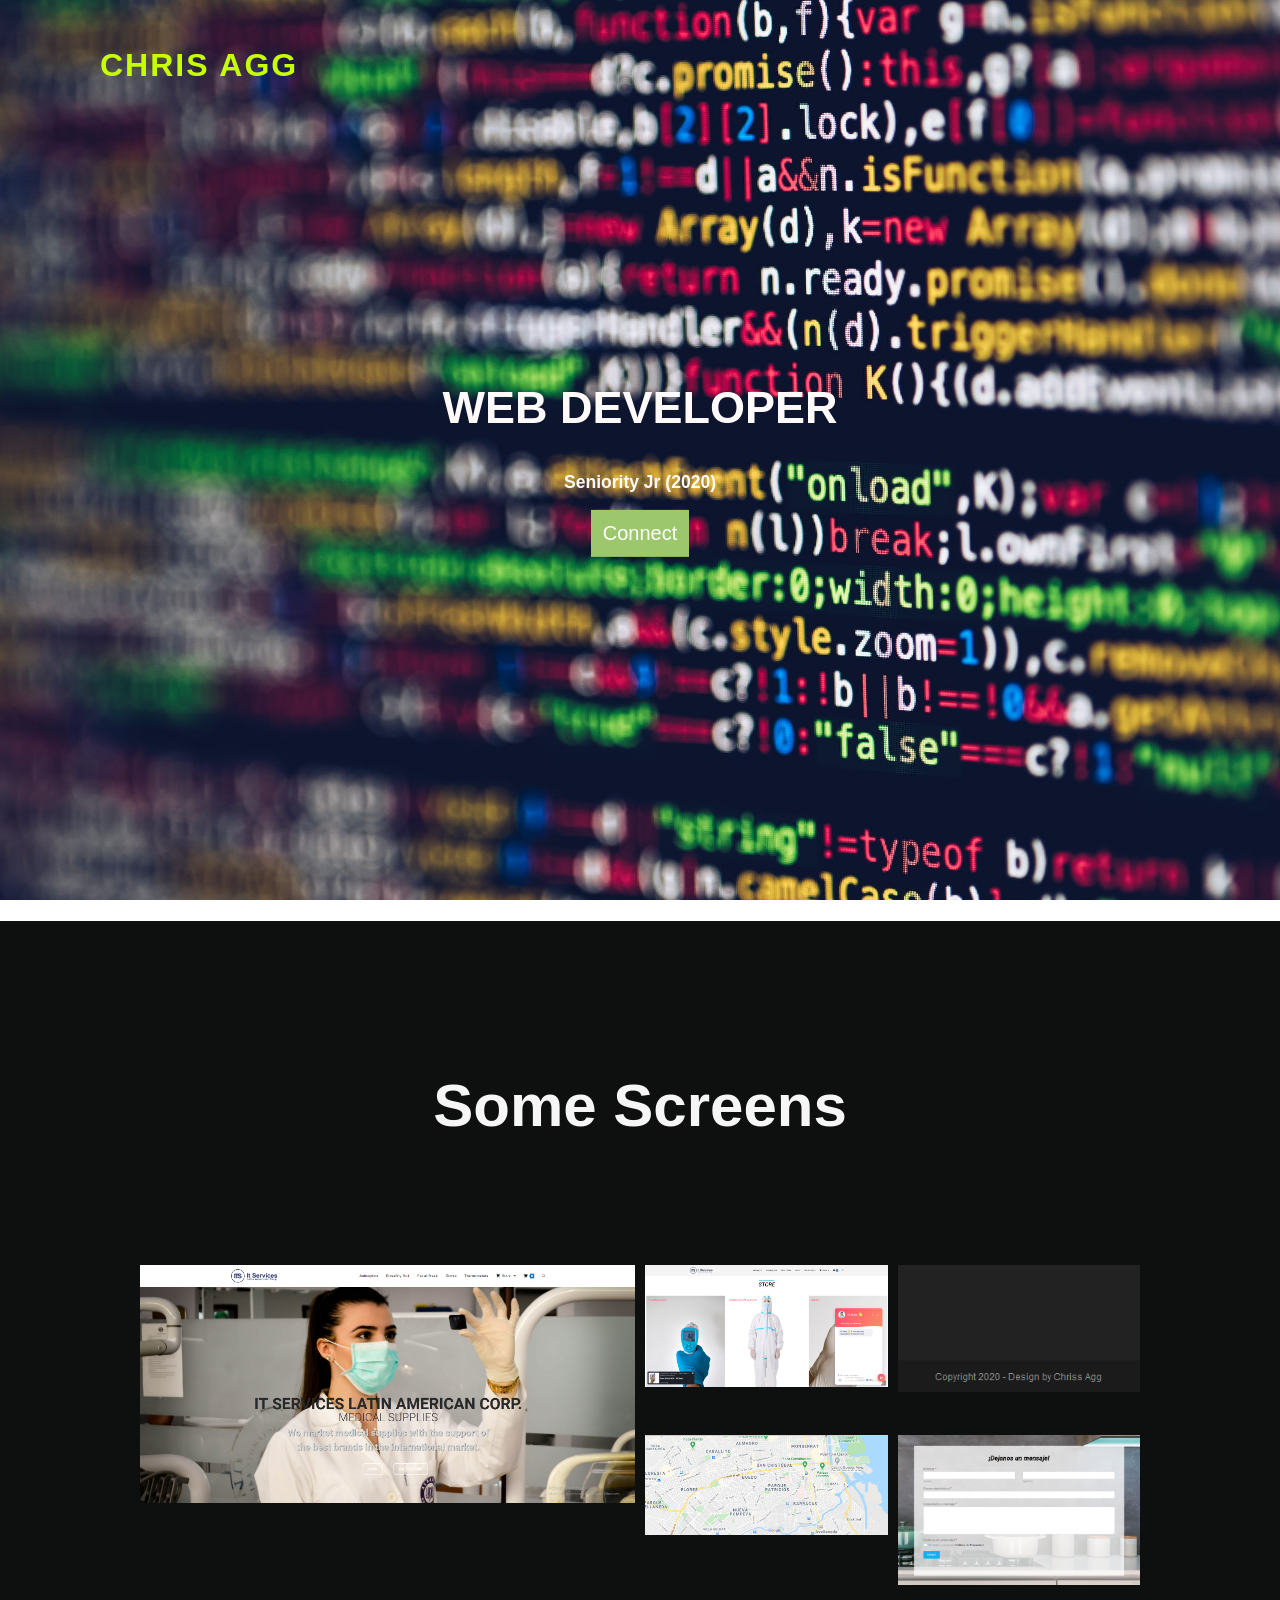
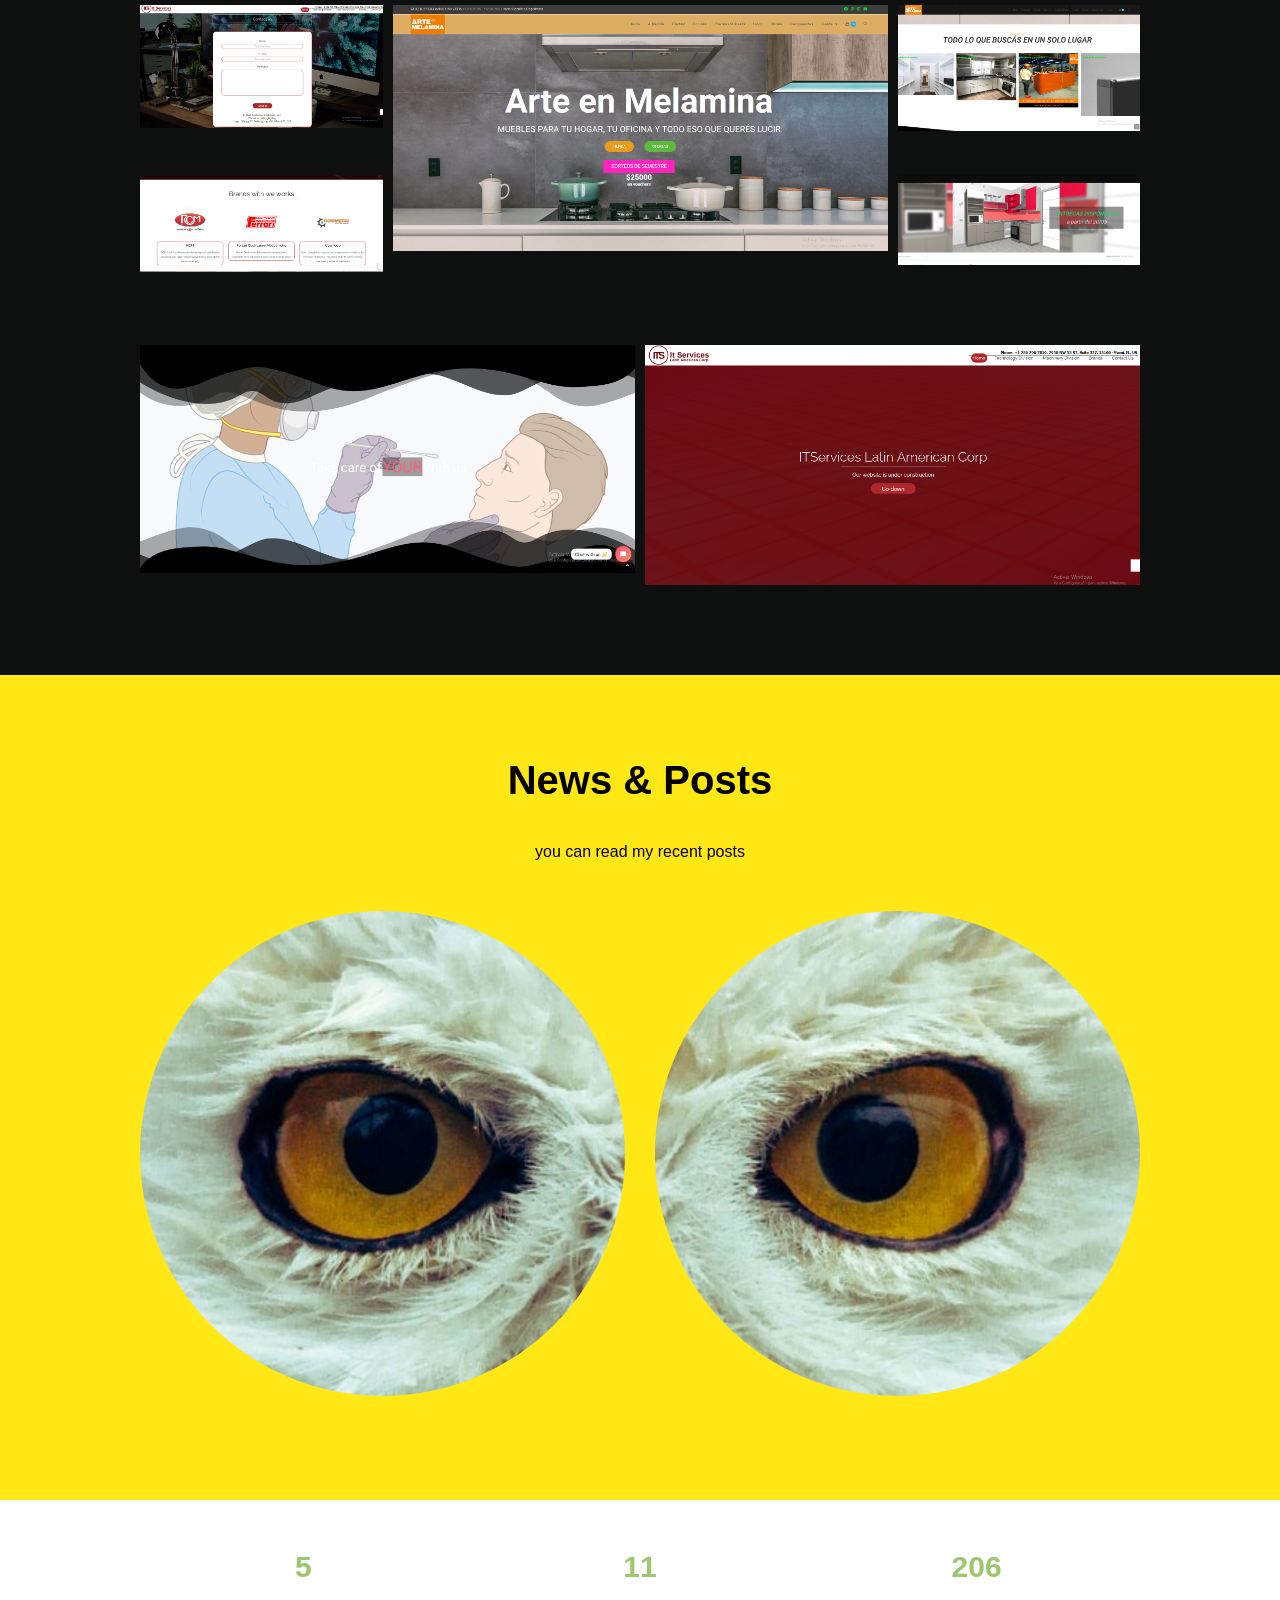
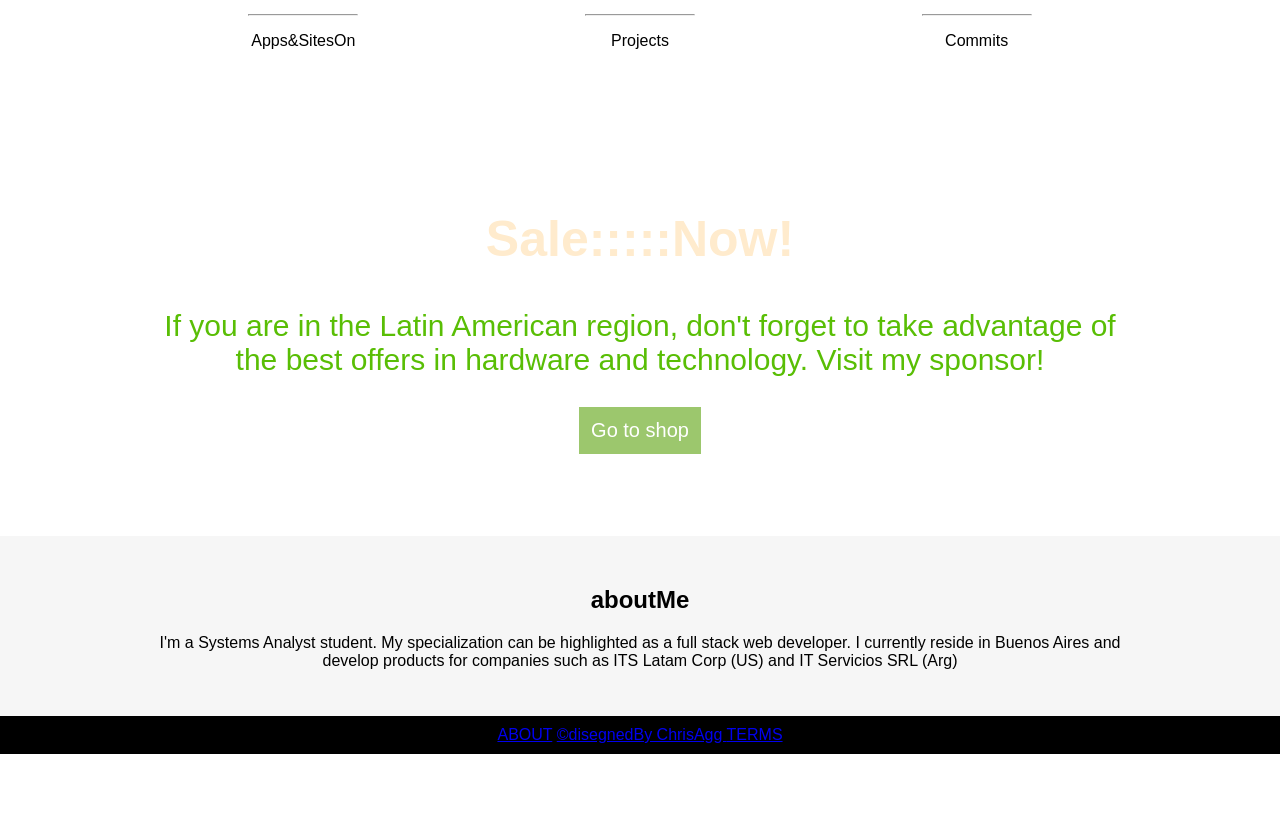
==== chrisagghome.html @ 58f69cbe "version 1.1.0" ====
<!DOCTYPE html>
<html lang="en">
<head>
    
    <!------META------------>
    <meta charset="UTF-8">
    <meta name="viewport" content="width=device-width, initial-scale=1.0, user-scalable=no">
    <!-------links---------->
    <link rel="stylesheet" href="css/style1.css">

    <!----scripts------->
    <!--  <script src="js/js1.js"></script> --> 

    <!-------Title------->
    <title>ChrisAgg-WebDebeloper</title>
</head>
<body>

    
     <!-------------HEADER--------------->

    <header>
        <a href="#" class="logo">CHRIS AGG</a>
        
        <ul>
            
            <li><a href="#">I'm</a></li>
            <li><a href="#">Reels</a></li>
            <li><a href="#">Creative</a></li>
            
        </ul>
    
    </header>


 

    
    <!---------TITULO     PRINCIPAL--------->
    <section class="banner">
    <div class="banner__descripcion">
        <div class="contenedor">
            <h1>WEB DEVELOPER</h1>
            <h3>Seniority Jr (2020)</h3>
            <input type="button" value="Connect" onclick="redirect()" class="button__banner">
        </div>
    </div>
    </section>


    <!-------GALERIA--------->
    <section class="galeria">
        <div class="contenedor">
            <h1>Some Screens</h1>
            <article class="grid">
                <div class="big"><img src="./img/Pant1.png" alt="1"></div>
                <div><img src="./img/Pant2.png" alt="2"></div>
                <div><img src="./img/Pant11.png" alt="3"></div>
                <div><img src="./img/Pant12.png" alt="4"></div>
                <div><img src="./img/Pant10.png" alt="5"></div>
                <div><img src="./img/Pant6.png" alt="6"></div>
                <div class="big"><img src="./img/Pant7.png" alt="7"></div>
                <div><img src="./img/Pant8.png" alt="8"></div>
                <div class="big"><img src="./img/Pant3.png" alt="9"></div>
                <div><img src="./img/Pant5.png" alt="10"></div>
                <div><img src="./img/Pant9.png" alt="11"></div>
                <div class="big"><img src="./img/Pant4.png" alt="12"></div>
            </article>
        </div>
    </section>


    <!----------TechNews--------->
    <section class="news">
        <div class="contenedor">
         <h2>News & Posts</h2>
         <p>you can read my recent posts</p>

            <div class="news__grid">
             <article class="news__columna">
                
                <img src="img/OjoI700.png" alt="1">
            
             </article>
             <article class="news__columna">
              
                <img src="img/OjoDER700M.png" alt="2">
             </article>
             
            </div>

        </div>
    </section>
    
    <!---------DEVELOPER STATS-------->
    <section class="info">
        <div class="contenedor">
            <article class="info__columna">
                <h1>5</h1><hr>
                <p>Apps&SitesOn</p>

            </article>
            <article class="info__columna">
                <h1>11</h1><hr>
                <p>Projects</p>

            </article>
            <article class="info__columna">
                <h1>206</h1><hr>
                <p>Commits</p>

            </article>
        </div>
    </section>
    <!---------BANNER 2 ----------->
    <section class="banner2">
        <div class="banner2__descripcion">
            <div class="contenedor">
                <h2>Sale:::::Now!</h2>
                <p>If you are in the Latin American region, don't forget to take advantage of the best offers in hardware and technology. Visit my sponsor!</p>
                <input type="button" value="Go to shop" onclick="redirect2()" class="button__banner">
            </div>
        </div>
    </section>


    <!-------ABOUT ME--------->
    <section class="about">
        <div class="contenedor">
         <h2>aboutMe</h2>
         <p> I'm a Systems Analyst student. My specialization can be highlighted as a full stack web developer.
            I currently reside in Buenos Aires and develop products for companies such as ITS Latam Corp (US) and IT Servicios SRL (Arg)</p>
        </div>
    </section>


    <!------------FOOTER-------------->
    <footer class="footer">
        <div class="contenedor">
            <nav id="navFoot">
             <a href="#">ABOUT</a>
             <a href="#">&copy;disegnedBy ChrisAgg </a>
             <a href="#">TERMS</a>
            </nav>
        </div>
    </footer>
    
    <script src="js/js1.js"></script>
</body>
</html>
---- css/style1.css ----
@import url('https://fonts.googleapis.com/css2?family=Cairo:wght@200;300;400;600;900&display=swap');
/*  font-family: 'Cairo', sans-serif; */
body{
    box-sizing: border-box;
    margin: 0px;
    padding: 0px;
}
*{
    font-family: sans-serif;
}
/*
a:link, a:visited, a:active {
    text-decoration:none;
}*/

.contenedor{
    width: 100%;
    margin: auto;
}


/* --------HEADER / NAV--------------- */

header {
    position: fixed;
    top: 0;
    left: 0;
    width: 100%;
    display: flex;
    justify-content: space-between;
    align-items: center;
    transition: 0.6s;
    padding: 40px 100px;
    z-index: 1000;
}
header.sticky,
header.sticky{
    padding: 5px 100px;
    background: rgba(255, 255, 255, 0.548);
}

header .logo{
    position: relative;
    font-weight: 700;
    color: #c8ff00;
    text-decoration: none;
    font-size: 2em;
    text-transform: uppercase;
    letter-spacing: 2px;
    transition: 1.5s;
}

header ul{
    position: relative ;
    display: flex;
    justify-content: center;
    align-items: center;
}

header ul li {
    position: relative;
    list-style: none;
    
}

header ul li a {
    position: relative;
    margin: 0 15px;
    text-decoration: none;
    color: #c8ff0000; /* #c8ff00 */
    letter-spacing: 2px;
    font-weight: 500px;
    transition: 0.6s;
  }

header.sticky ul li a {
    color: #000;
}

img{
    width: 100%;
}

/*-------ENCABEZADO PRINCIPAL----------------*/

.banner{
    height: 110vh;
    width: 100%;
    position: relative;
    margin-top: -69px;
    background: url('/img/pexels-photo-2004161.jpeg');
    background-size: cover;
    background-position: center;
    background-attachment: fixed;

}

.banner__descripcion{
    position: absolute; /*indico que se posicione dentro del .banner (ya que el mismo tiene una position: relative)*/
    text-align: center;
    color: snow;
    transform: translateX(-50%) translateY(-50%);
    top: 50%;
    left: 50%;
    width: 100%; /*que ocupe todo el ancho*/
    font-size: 15px;
    margin-top: 25px;
}

.button__banner{
    background: #9cc76d;
    border: none;
    padding: 12px;
    color: #fff;
    font-size: 20px;

}

.button__banner:hover{
    border: 2px solid #9cc76d;
    background: none;
}




.galeria h1{
    font-size: 60px;
    margin-top: 0;
    margin-bottom: 125px;
    text-align: center;
    color: #f6f6f6;
    padding-top: 150px;

}

.galeria{
    margin: 0px;
    background-color: #0e0f0f;

}

.news h2{
    font-size: 40px;
    text-align: center;
}

.news{
    background: #ffe815;

    padding: 50px;
}

.news__columna img{
    border-radius: 60%;
    
   
    
}

.news p{
    text-align: center;
    margin-top: 40px;
}

.news__grid{
    display: grid;
    grid-gap: 30px;
    margin-top: 50px;
    margin-bottom: 50px;
}

.info h1{
    color: #9cc76d;
    font-size: 30px;
}

.news{
    display: grid;
    grid-gap:30px;
}

.info{
    text-align: center;
}

.info__columna{
    margin: 20px;
}

.info .contenedor{
    display: grid;
    grid-gap: 10px;
}

.banner2 {
    height: 50vh;
    color: #59be05;
    position: relative;
    background: url('/img/h310-a-pro-cooling-3840.jpg');
    background-size: cover;
    background-position: left;
    background-attachment: fixed;
}

.banner2 h1{
    font-size: 28px;
    text-align: center;
}

.banner2__descripcion {
    position: absolute; /*quiero que este dentro del banner*/
    width: 100%;
    top: 50%;
    left: 50%;
    transform: translateX(-50%) translateY(-50%);
    text-align: center;
}

.about{
    background: #f6f6f6;
    padding: 30px;
    
}

.about h2{
    text-align: center;
}

.about p{
    text-align: center;
    position: relative;
}

.footer{
    background: black;
    color: darkgray;
    text-align: center;
    padding: 10px;
}


@media(min-width:520px){
    .banner h1{
        font-size: 30px;
    }
    .header__contenido{
        display: grid;
        grid-template-columns: 1fr 1fr
    }
    .grid {
        display: grid;
        grid-gap: 10px;
        grid-template-columns: repeat(2,1fr);
    }
    .news .news__grid {
        grid-template-columns: repeat(2,1fr);
    }
    .info .contenedor{
        grid-template-columns: repeat(3,150px);
        justify-content: space-around; /* se estira para completar el espacio abarcando todo el ancho*/
    }
    .banner2 h2{
        font-size: 50px;
        color: blanchedalmond;
    }
    .banner2 p{
        font-size: 50px;
    }
}
@media(min-width:720px){
    .news .news__grid {
        grid-template-columns: repeat(2,1fr);
        justify-content: space-around;
    }
}    
@media(min-width:1024px){
    .contenedor {
        width: 1000px;
        grid-template-columns: repeat(2,480px);
        justify-content: space-around;
    }
    .banner h1{
        font-size: 45px;
    }
    .grid{
        grid-template-columns: repeat(auto-fit,minmax(225px,1fr));
        grid-auto-flow: dense; /*la prop dense sirve para que tape baches del grid*/
        grid-auto-rows: 160px; /*le damos una medida para corregir el alineamiento de las img*/
    }
    .big{
        grid-column: span 2;
        grid-row: span 2;
    }
    .banner2 p{
        font-size: 30px;

    }
}
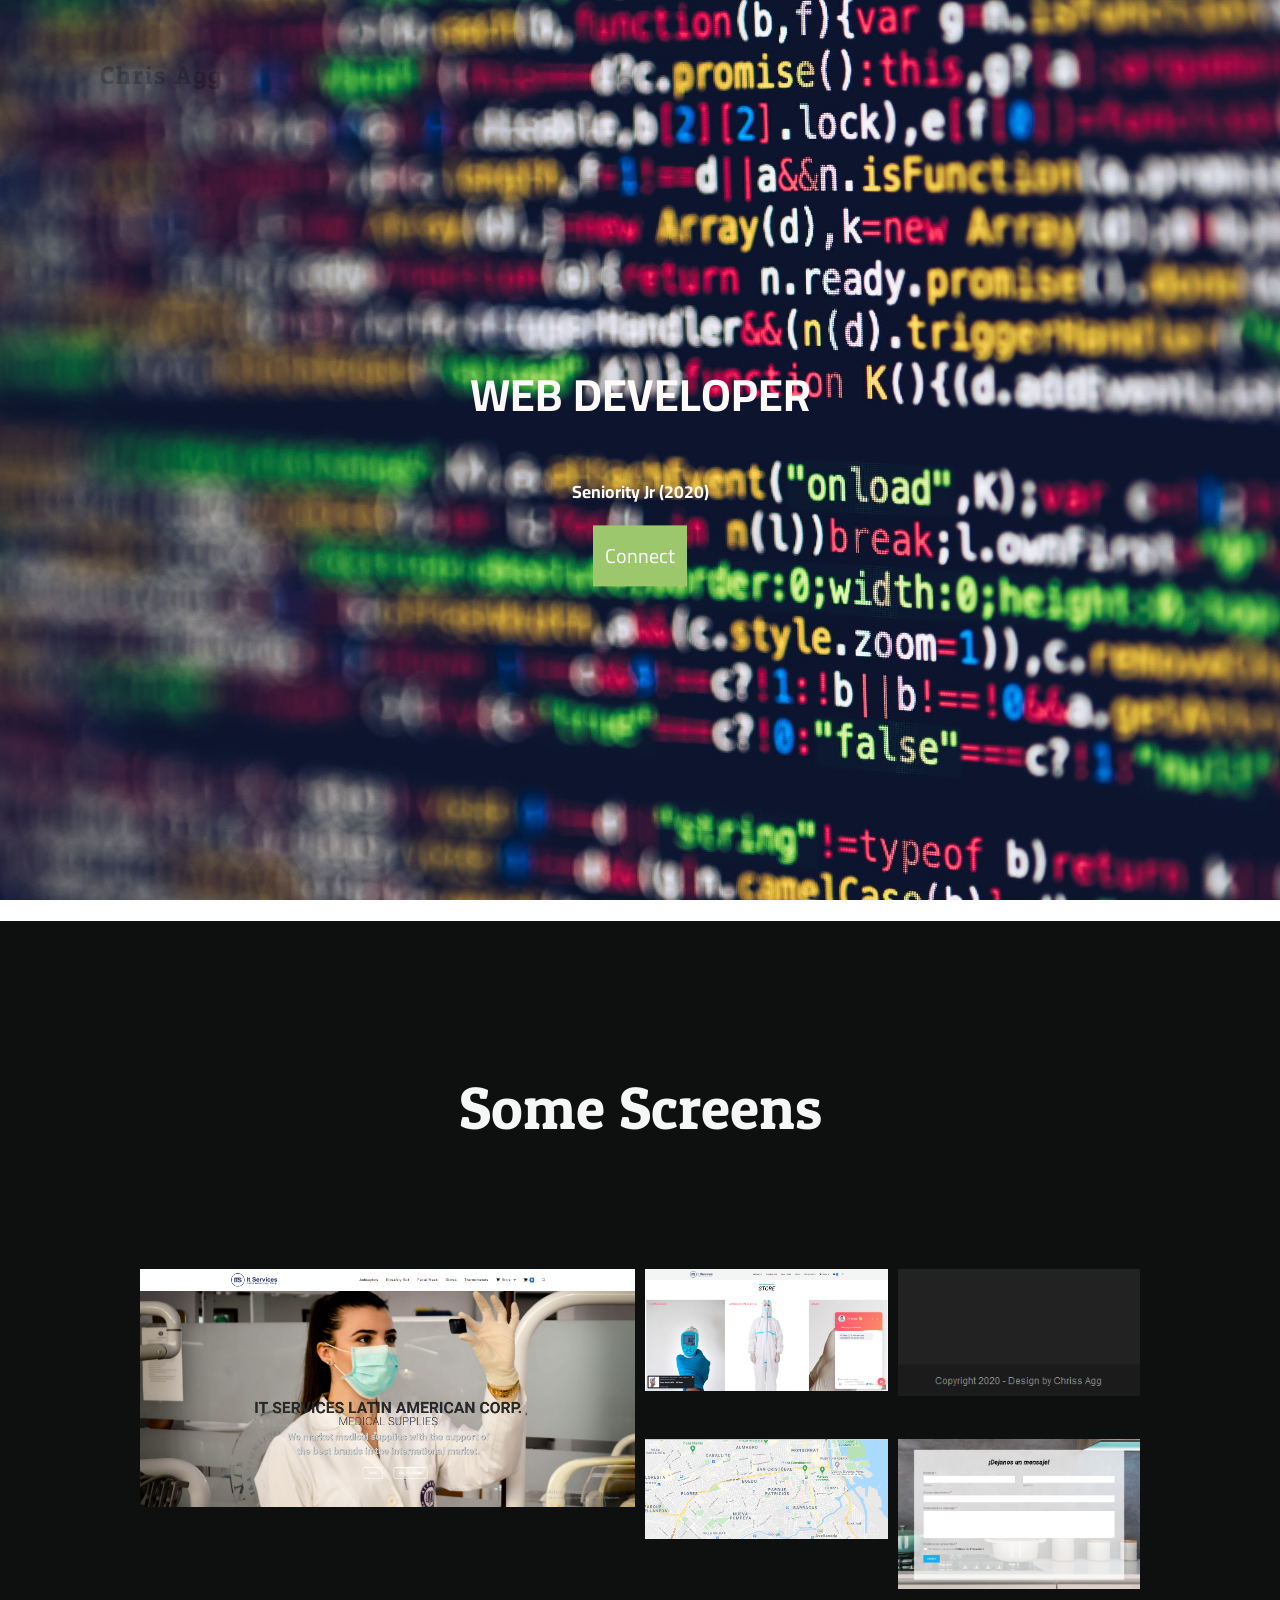
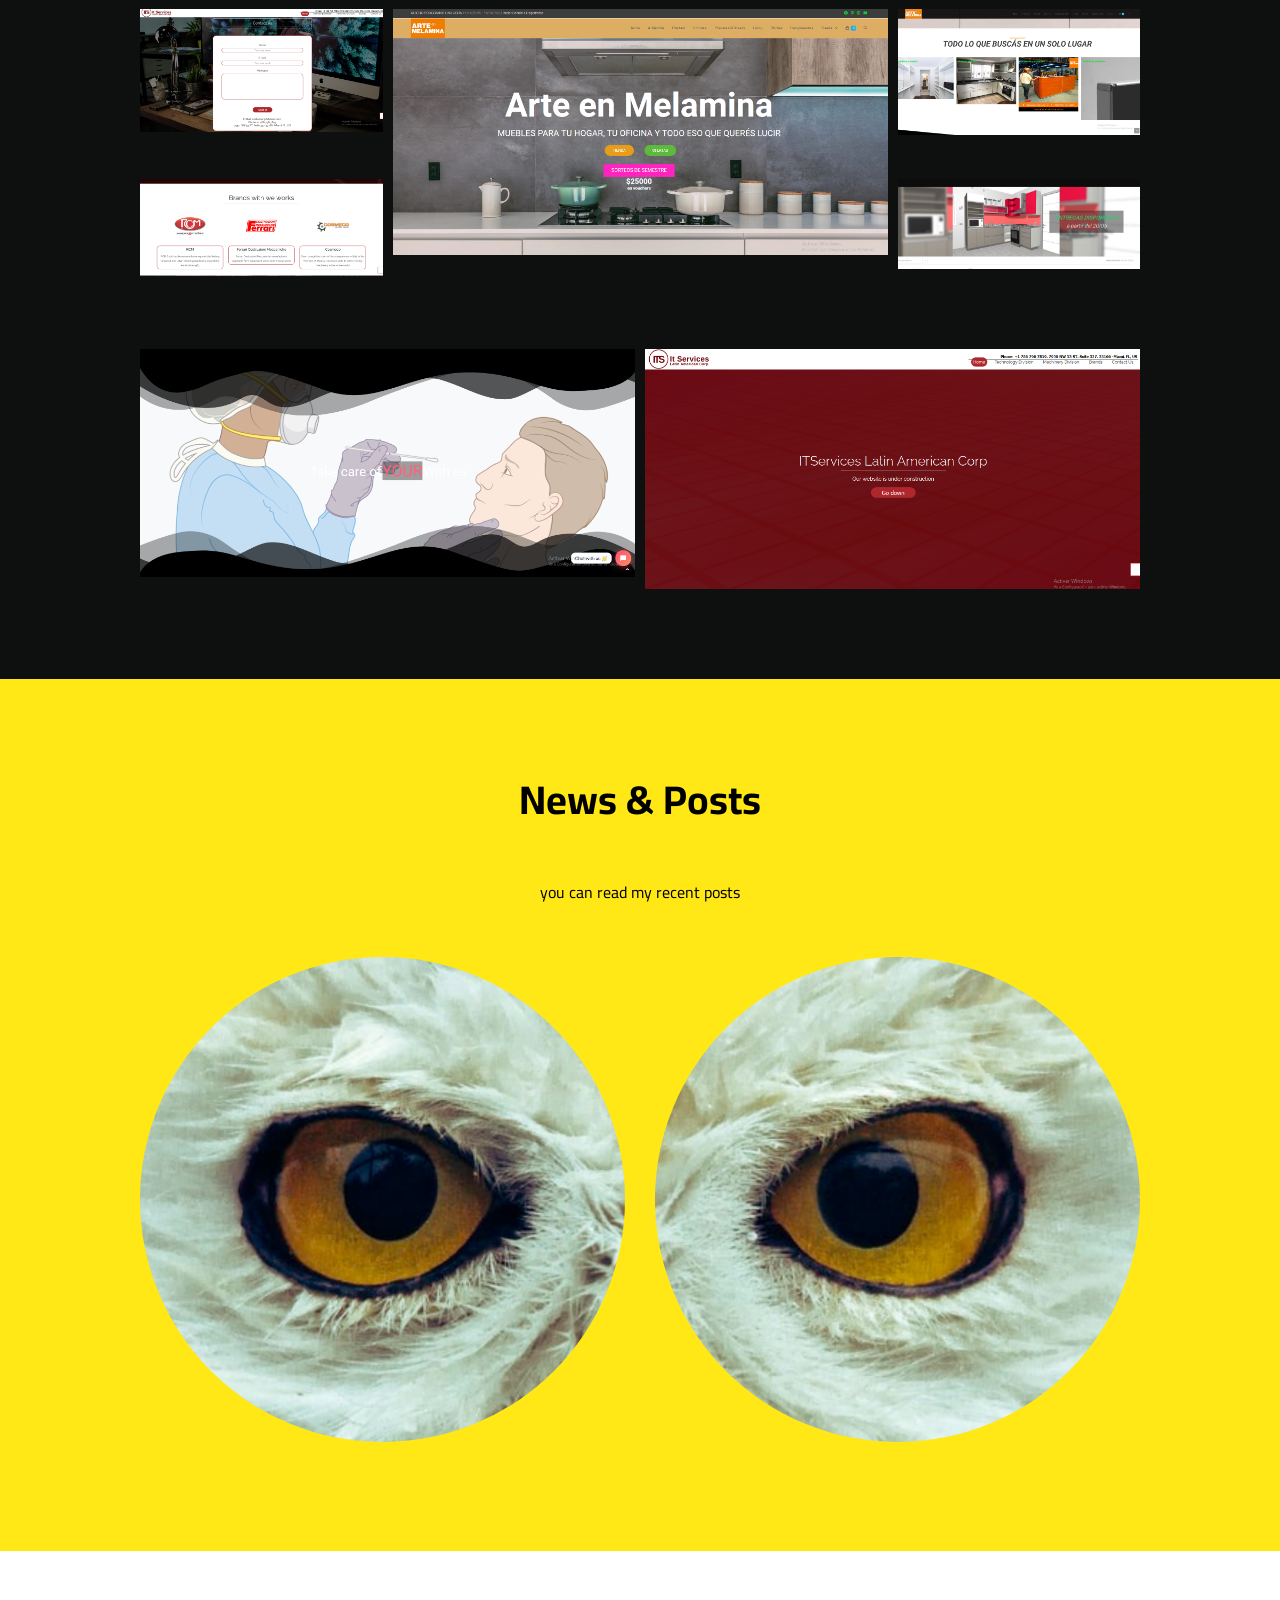
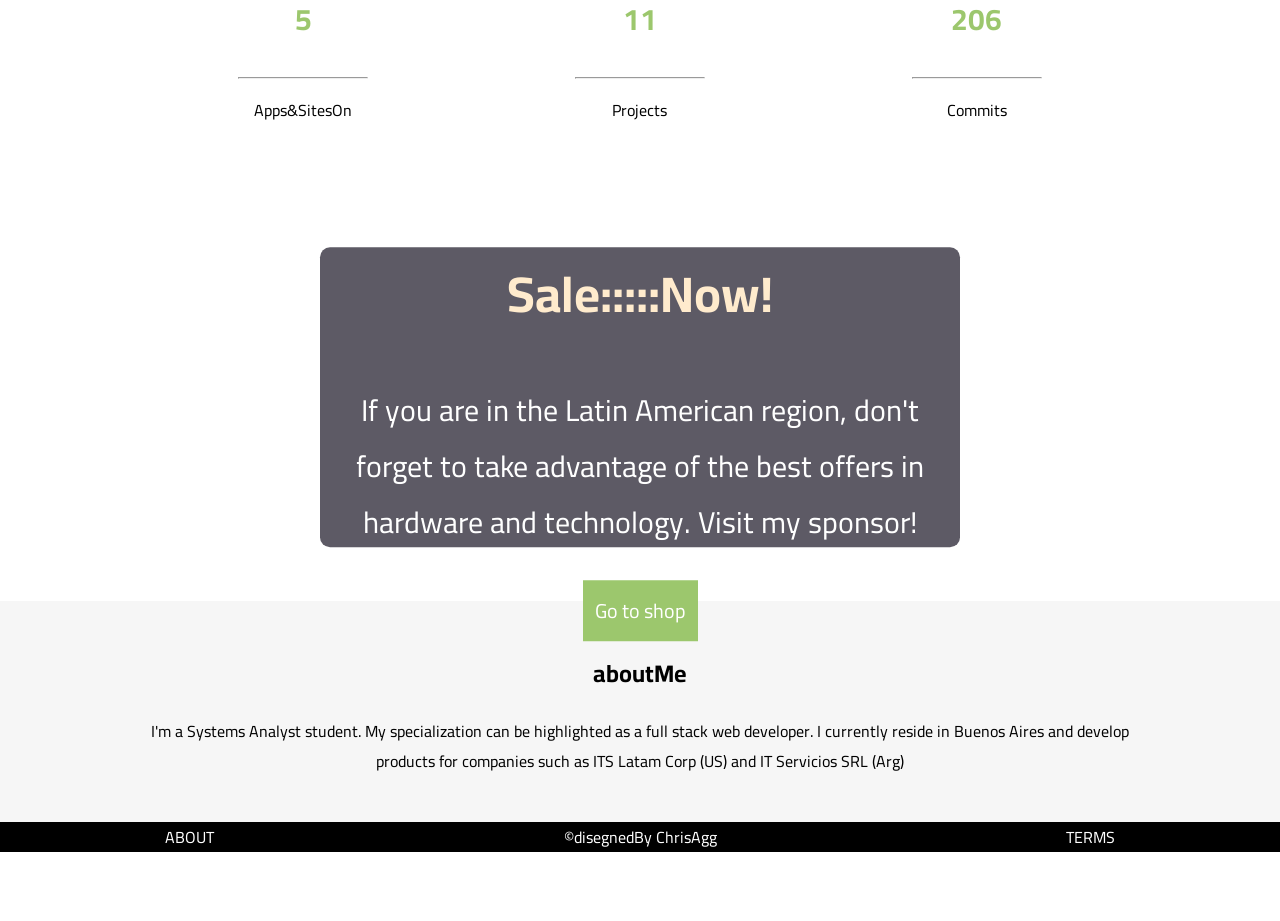
==== commit 6d7a8ba3: "Se establece la version 1.1.0" ====
--- a/chrisagghome.html
+++ b/chrisagghome.html
@@ -7,7 +7,7 @@
     <meta name="viewport" content="width=device-width, initial-scale=1.0, user-scalable=no">
     <!-------links---------->
     <link rel="stylesheet" href="css/style1.css">
-
+    <link href="https://fonts.googleapis.com/css2?family=Patua+One&display=swap" rel="stylesheet">
     <!----scripts------->
     <!--  <script src="js/js1.js"></script> --> 
 
@@ -20,15 +20,21 @@
      <!-------------HEADER--------------->
 
     <header>
-        <a href="#" class="logo">CHRIS AGG</a>
-        
-        <ul>
+        <div class="container">
+            <nav>
+                <a href="#" class="logo">Chris Agg</a>
+                <button class="hamburguer" id="hamburguer">
+                <i class="fas fa-bars"></i>
+                </button>
+                <ul class="nav-ul" id="nav-ul">
             
-            <li><a href="#">I'm</a></li>
-            <li><a href="#">Reels</a></li>
-            <li><a href="#">Creative</a></li>
+                 <li><a href="#Im">I'm</a></li>
+                 <li><a onclick="redirectNav()">Reels</a></li>
+                 <li><a href="#creative">Creative</a></li>
             
-        </ul>
+                </ul>
+            </nav>
+        </div>
     
     </header>
 
@@ -49,7 +55,7 @@
 
 
     <!-------GALERIA--------->
-    <section class="galeria">
+    <section class="galeria" id="creative"> 
         <div class="contenedor">
             <h1>Some Screens</h1>
             <article class="grid">
@@ -115,7 +121,7 @@
     <!---------BANNER 2 ----------->
     <section class="banner2">
         <div class="banner2__descripcion">
-            <div class="contenedor">
+            <div class="contenedor2">
                 <h2>Sale:::::Now!</h2>
                 <p>If you are in the Latin American region, don't forget to take advantage of the best offers in hardware and technology. Visit my sponsor!</p>
                 <input type="button" value="Go to shop" onclick="redirect2()" class="button__banner">
@@ -135,7 +141,7 @@
 
 
     <!------------FOOTER-------------->
-    <footer class="footer">
+    <footer class="footer" id="Im">
         <div class="contenedor">
             <nav id="navFoot">
              <a href="#">ABOUT</a>
--- a/css/style1.css
+++ b/css/style1.css
@@ -1,12 +1,14 @@
 @import url('https://fonts.googleapis.com/css2?family=Cairo:wght@200;300;400;600;900&display=swap');
 /*  font-family: 'Cairo', sans-serif; */
+
+
 body{
     box-sizing: border-box;
     margin: 0px;
     padding: 0px;
 }
 *{
-    font-family: sans-serif;
+    font-family: 'Cairo', sans-serif; 
 }
 /*
 a:link, a:visited, a:active {
@@ -32,46 +34,72 @@
     transition: 0.6s;
     padding: 40px 100px;
     z-index: 1000;
+    box-sizing: border-box;
 }
 header.sticky,
 header.sticky{
     padding: 5px 100px;
     background: rgba(255, 255, 255, 0.548);
 }
+.container {
+    width: 100%;
+}
 
 header .logo{
     position: relative;
-    font-weight: 700;
-    color: #c8ff00;
+    font-weight: 400;
+    color: rgba(0, 0, 0, 0.219)/*#c8ff00*/;
     text-decoration: none;
-    font-size: 2em;
-    text-transform: uppercase;
+    font-size: 25px;
+    font-family: 'Patua One', cursive;
     letter-spacing: 2px;
     transition: 1.5s;
 }
 
-header ul{
-    position: relative ;
+nav {
+    display: flex;
+    flex-wrap: wrap;
+    align-items: center;
+    justify-content: space-between;
+    padding: 0px;
+    box-sizing: border-box;
+}
+
+.nav-ul{
     display: flex;
     justify-content: center;
     align-items: center;
-}
-
-header ul li {
-    position: relative;
-    list-style: none;
-    
-}
-
-header ul li a {
-    position: relative;
-    margin: 0 15px;
+    padding: 0;
+    list-style-type: none;
+    box-sizing: border-box;
+}
+
+
+.nav-ul li a {
+    display: inline-block;
+    color: rgba(255, 255, 255, 0);
+    font-family: 'raleway','sans-serif';
+    padding: 10px 20px;
     text-decoration: none;
-    color: #c8ff0000; /* #c8ff00 */
     letter-spacing: 2px;
     font-weight: 500px;
     transition: 0.6s;
-  }
+    cursor: pointer;
+}
+
+.hamburguer {
+    background-color: transparent;
+    border: 0;
+    color: #fff;
+    font-size: 20px;
+    cursor: pointer;
+
+}
+
+.hamburguer:focus {
+    outline: none;
+
+}
 
 header.sticky ul li a {
     color: #000;
@@ -92,6 +120,7 @@
     background-size: cover;
     background-position: center;
     background-attachment: fixed;
+  
 
 }
 
@@ -113,16 +142,19 @@
     padding: 12px;
     color: #fff;
     font-size: 20px;
+    outline: none;
 
 }
 
 .button__banner:hover{
     border: 2px solid #9cc76d;
     background: none;
-}
-
-
-
+    padding: 10px; /*le pongo para evitar desplazamiento del contenedor*/
+}
+
+
+
+/*------------GALERIA----------------*/
 
 .galeria h1{
     font-size: 60px;
@@ -131,6 +163,8 @@
     text-align: center;
     color: #f6f6f6;
     padding-top: 150px;
+    font-family: 'Patua One', cursive;
+    font-weight: 400;
 
 }
 
@@ -140,6 +174,8 @@
 
 }
 
+
+/*--------------POST & NEWS ----------------*/
 .news h2{
     font-size: 40px;
     text-align: center;
@@ -170,6 +206,7 @@
     margin-bottom: 50px;
 }
 
+/*---------STADISTICS---------*/
 .info h1{
     color: #9cc76d;
     font-size: 30px;
@@ -185,7 +222,7 @@
 }
 
 .info__columna{
-    margin: 20px;
+    margin: 10px;
 }
 
 .info .contenedor{
@@ -193,9 +230,19 @@
     grid-gap: 10px;
 }
 
+
+
+/*--------------SPONSOR--------------*/
+.contenedor2{
+    background-color: rgba(14, 10, 26, 0.671);
+    width: 50%;
+    margin: auto;
+    height: 300px;
+    border-radius: 10px;
+}
+
 .banner2 {
     height: 50vh;
-    color: #59be05;
     position: relative;
     background: url('/img/h310-a-pro-cooling-3840.jpg');
     background-size: cover;
@@ -206,6 +253,11 @@
 .banner2 h1{
     font-size: 28px;
     text-align: center;
+    color: #ffe815;
+}
+
+.banner2 p {
+    color: rgb(255, 255, 255);
 }
 
 .banner2__descripcion {
@@ -216,6 +268,10 @@
     transform: translateX(-50%) translateY(-50%);
     text-align: center;
 }
+
+
+
+/*-----------ABOUT-----------------------*/
 
 .about{
     background: #f6f6f6;
@@ -232,16 +288,63 @@
     position: relative;
 }
 
+
+
+/*-----------------FOOTER----------------*/
 .footer{
     background: black;
     color: darkgray;
     text-align: center;
-    padding: 10px;
-}
-
+    padding: 0px;
+    box-sizing: border-box;
+    
+}
+
+#navFoot > a{
+    text-decoration: none;
+    color: #fff;
+    padding: 0px 25px;
+
+}
+
+
+
+
+
+
+
+
+
+
+/*---------MEDIA-----------------------*/
+
+@media screen and (max-width:767px) {
+    .nav-ul {
+        display: inline-block;
+        flex-direction: column;
+        width: 100%;
+        margin: 0px;
+        padding: -5px;
+
+    }
+
+    .nav-ul.show {
+        display: flex;
+    }
+    .hamburguer {
+        display: block;
+    }
+    .banner2 h2{
+        font-size: auto;
+        color: blanchedalmond;
+        font-weight: 400;
+    }
+
+
+}
 
 @media(min-width:520px){
-    .banner h1{
+   .banner h1{
         font-size: 30px;
     }
     .header__contenido{
@@ -265,14 +368,19 @@
         color: blanchedalmond;
     }
     .banner2 p{
-        font-size: 50px;
-    }
+        font-size: 25px;
+    }
+
+
 }
 @media(min-width:720px){
     .news .news__grid {
         grid-template-columns: repeat(2,1fr);
         justify-content: space-around;
     }
+
+
+
 }    
 @media(min-width:1024px){
     .contenedor {
@@ -296,4 +404,6 @@
         font-size: 30px;
 
     }
+
+
 }
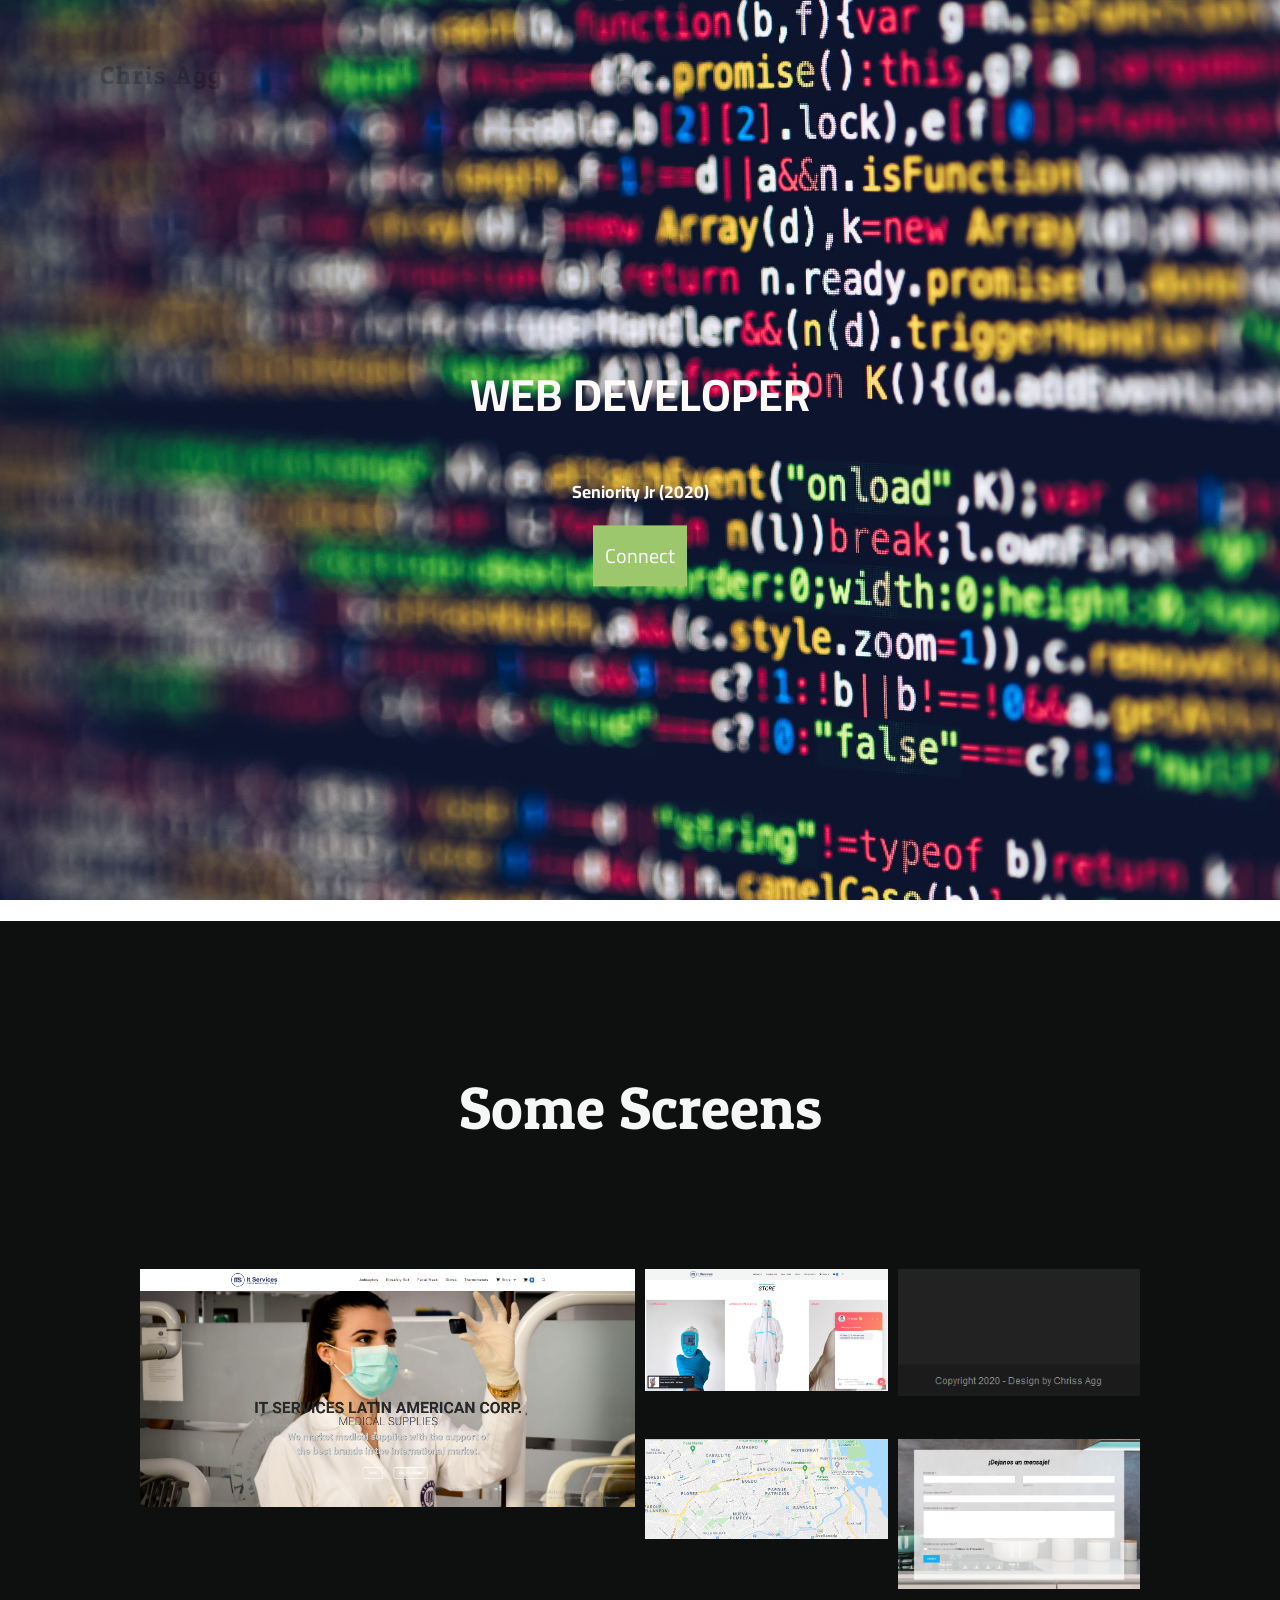
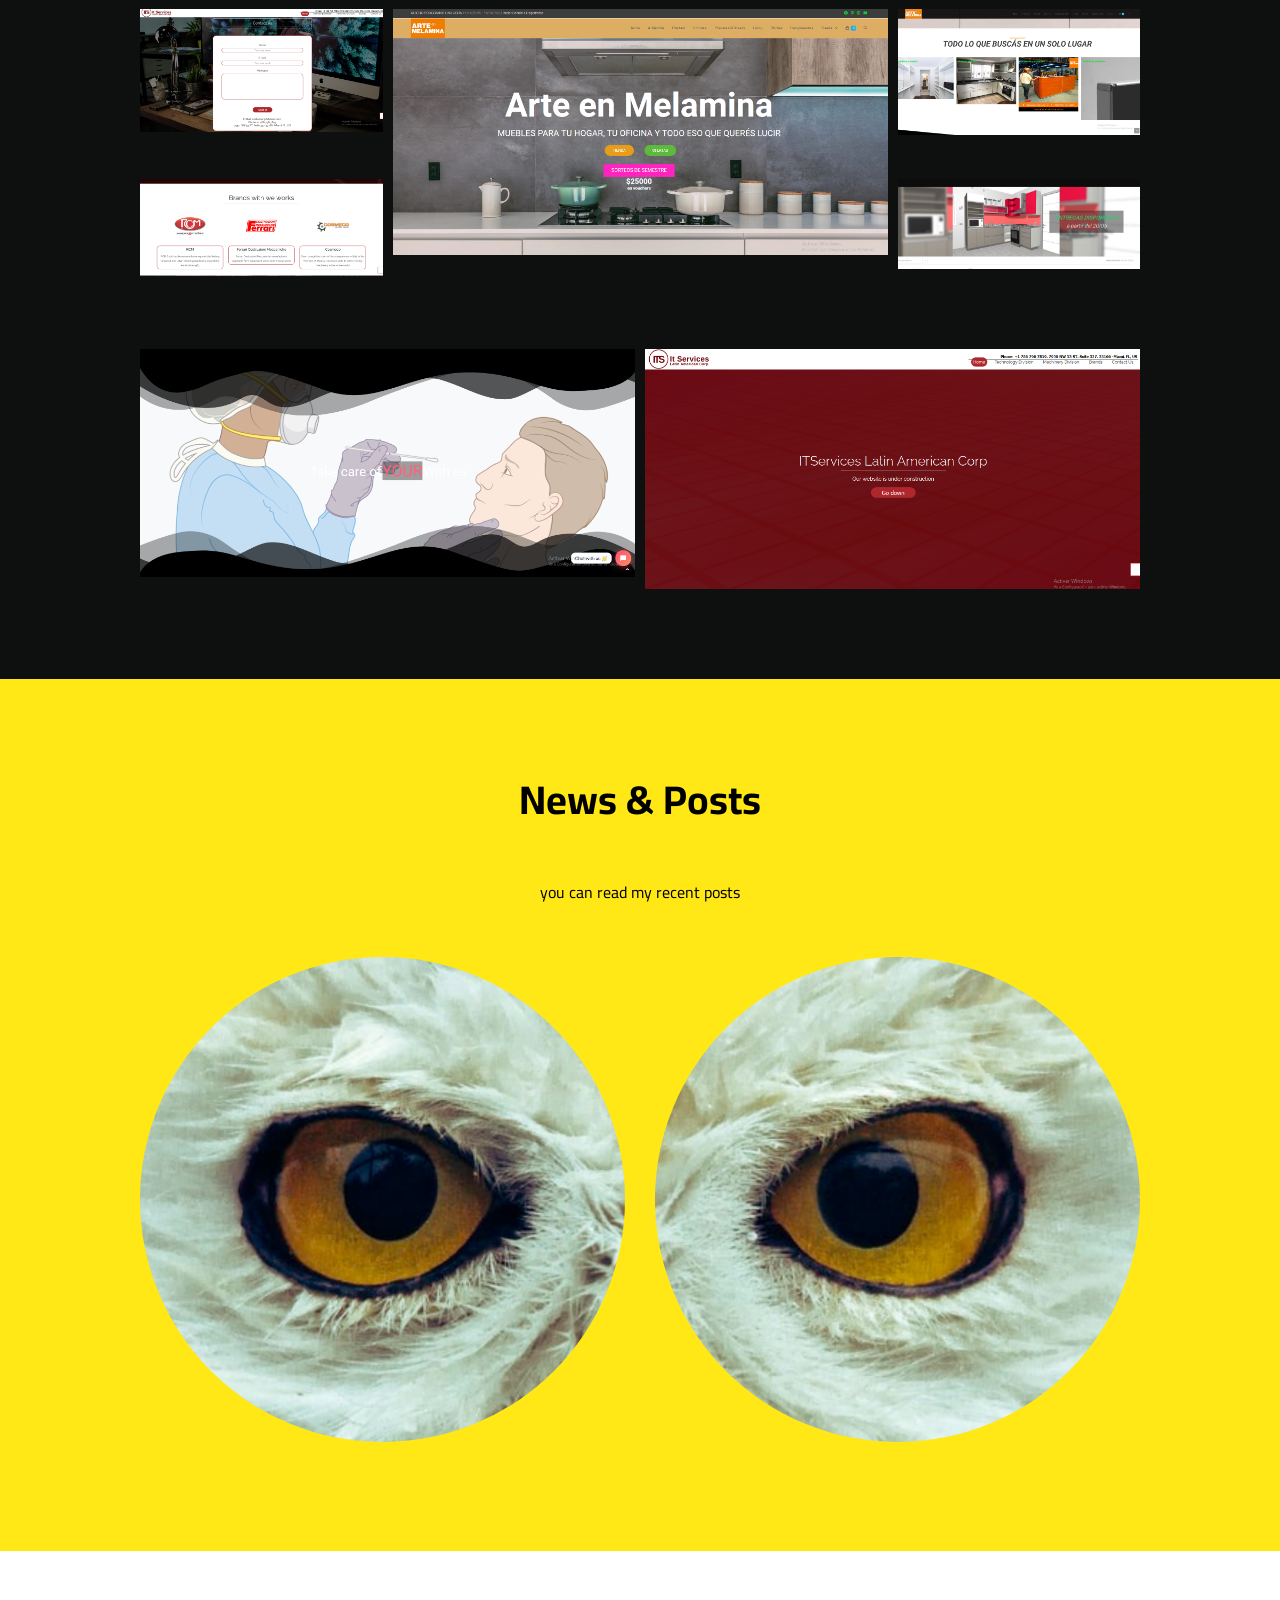
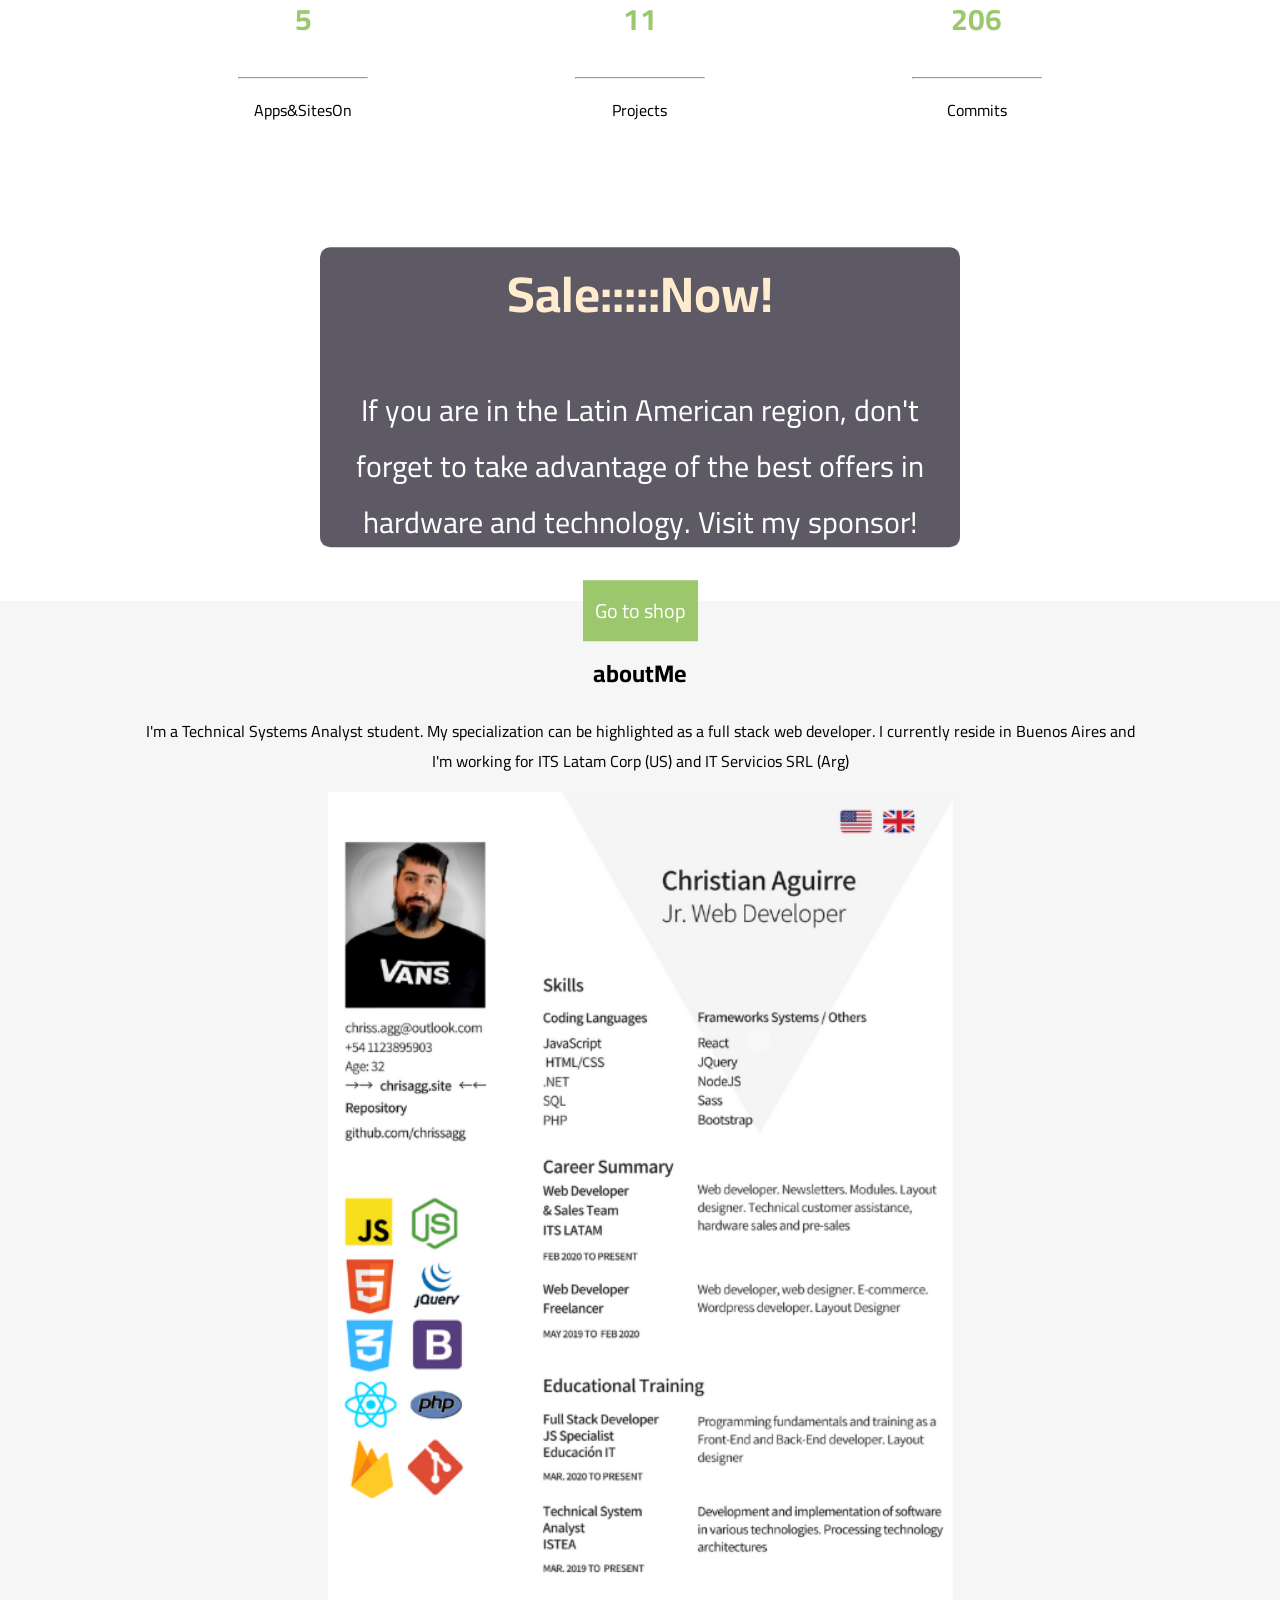
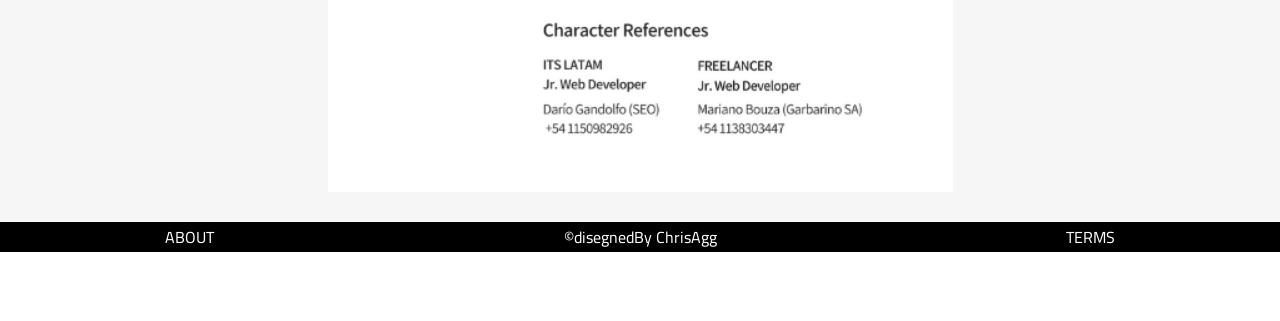
==== commit 8f470c78: "addCV-addFavicom-addHoverinUl" ====
--- a/chrisagghome.html
+++ b/chrisagghome.html
@@ -7,7 +7,10 @@
     <meta name="viewport" content="width=device-width, initial-scale=1.0, user-scalable=no">
     <!-------links---------->
     <link rel="stylesheet" href="css/style1.css">
+    <link rel="stylesheet" href="/css/lightbox.css">
     <link href="https://fonts.googleapis.com/css2?family=Patua+One&display=swap" rel="stylesheet">
+    <!------ICONO------>
+    <link rel="icon" href="/img/CAlogo2020.png" type="image/png"/>
     <!----scripts------->
     <!--  <script src="js/js1.js"></script> --> 
 
@@ -28,8 +31,8 @@
                 </button>
                 <ul class="nav-ul" id="nav-ul">
             
-                 <li><a href="#Im">I'm</a></li>
-                 <li><a onclick="redirectNav()">Reels</a></li>
+                 <li><a href="#about">I'm</a></li>
+                 <li><a onclick="redirectNav()">Code</a></li>
                  <li><a href="#creative">Creative</a></li>
             
                 </ul>
@@ -131,11 +134,14 @@
 
 
     <!-------ABOUT ME--------->
-    <section class="about">
+    <section class="about" id="about">
         <div class="contenedor">
          <h2>aboutMe</h2>
-         <p> I'm a Systems Analyst student. My specialization can be highlighted as a full stack web developer.
-            I currently reside in Buenos Aires and develop products for companies such as ITS Latam Corp (US) and IT Servicios SRL (Arg)</p>
+         <p> I'm a Technical Systems Analyst student. My specialization can be highlighted as a full stack web developer.
+            I currently reside in Buenos Aires and I'm working for ITS Latam Corp (US) and IT Servicios SRL (Arg)</p>
+        </div>
+        <div class="cv">
+            <a data-lightbox="CV" href="/img/CVChrisAgg-big.png"><img src="/img/CVChrisAgg-small.png" alt="cv"></a>
         </div>
     </section>
 
@@ -151,6 +157,10 @@
         </div>
     </footer>
     
+
+    <script src="https://ajax.googleapis.com/ajax/libs/jquery/3.5.1/jquery.min.js"></script>
+    <script src="/js/lightbox.js"></script>
     <script src="js/js1.js"></script>
+    <script src="/js/app.js"></script>
 </body>
 </html>
--- a/css/style1.css
+++ b/css/style1.css
@@ -87,6 +87,11 @@
     cursor: pointer;
 }
 
+.nav-ul li a:hover{
+    background-color: black;
+    color: blanchedalmond;
+}
+
 .hamburguer {
     background-color: transparent;
     border: 0;
@@ -288,6 +293,24 @@
     position: relative;
 }
 
+.about .cv{
+    margin: auto;
+    text-align: center;
+    /*background-image: url('/img/CVChrisAgg-big.png');*/
+    /*background-repeat: no-repeat;
+    background-position: center;
+    background-size: cover;*/
+    height: 1000px;
+    width: 700px;
+}
+
+
+.about .cv a img{
+    height: 1000px;
+    width: auto;
+    background-size: cover;
+
+}
 
 
 /*-----------------FOOTER----------------*/
@@ -306,8 +329,6 @@
     padding: 0px 25px;
 
 }
-
-
 
 
 
